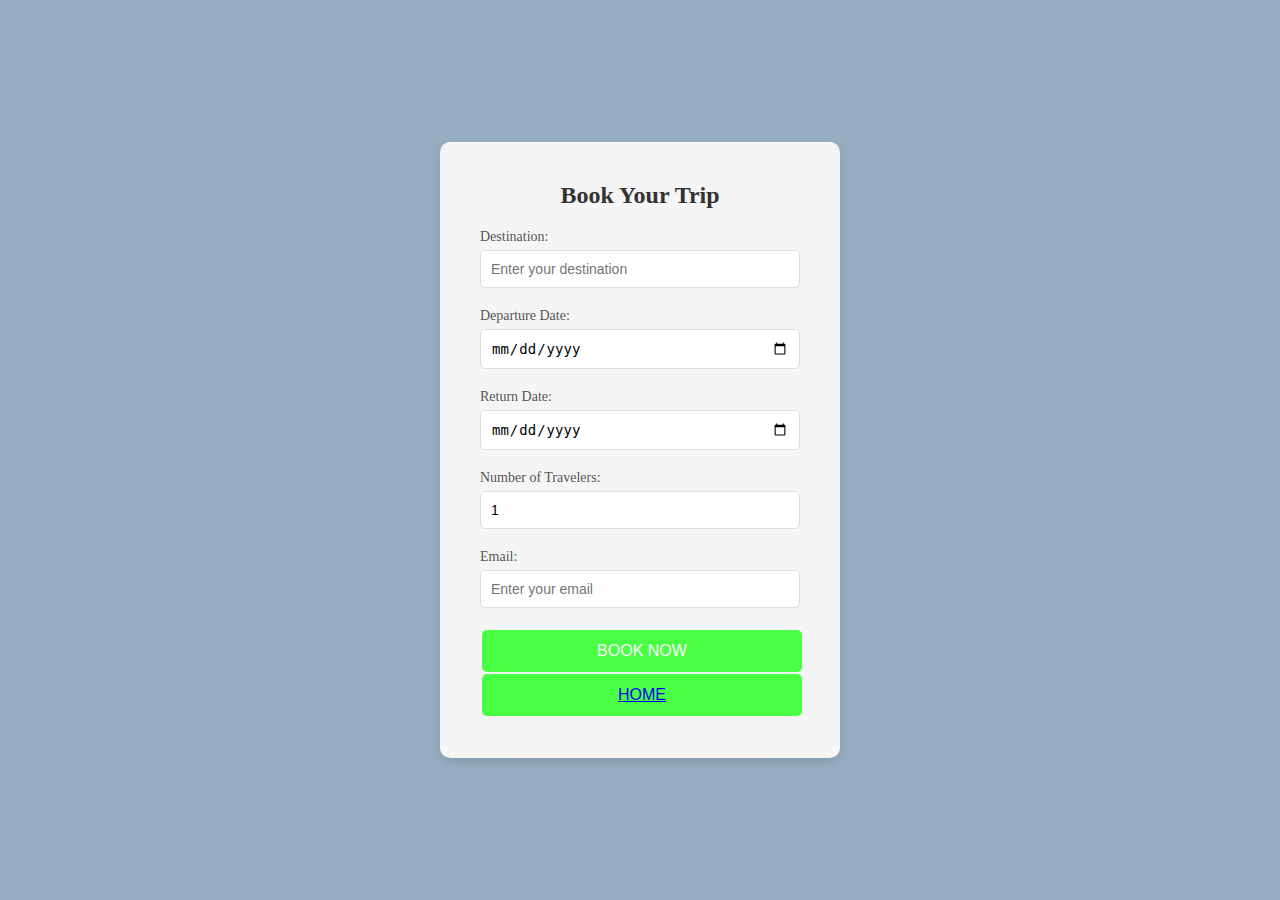
==== index.html @ 2c957ef4 "Rename booknow.html to index.html" ====
<!DOCTYPE html>
<html lang="en">
<head>
  <meta charset="UTF-8">
  <meta name="viewport" content="width=device-width, initial-scale=1.0">
  <title>Book Now</title>
  <link rel="stylesheet" href="booknow.css">
  <link rel="icon" href="https://www.freeiconspng.com/uploads/plane-travel-flight-tourism-travel-icon-png-10.png">
</head>
<body>

  <div class="booking-form-container">
    <h1>Book Your Trip</h1>
    <form action="#" method="post" class="booking-form">

      <label for="destination">Destination:</label>
      <input type="text" id="destination" name="destination" placeholder="Enter your destination" required>
 
      <label for="departure">Departure Date:</label>
      <input type="date" id="departure" name="departure" required>

      <label for="return">Return Date:</label>
      <input type="date" id="return" name="return">

      <label for="travelers">Number of Travelers:</label>
      <input type="number" id="travelers" name="travelers" min="1" max="10" value="1" required>

      <label for="email">Email:</label>
      <input type="email" id="email" name="email" placeholder="Enter your email" required>
      <table>
        <tr>
            <td><button type="submit">BOOK NOW</button></td>
        </tr>
        <tr>
            <td><button><a href="travel.html">HOME</a></button></td>
        </tr>
      </table>

  </div>

</body>
</html>
---- booknow.css ----
:root {
    --primary-color: #669ccb;
    --primary-color-dark: #5681a7;
    --secondary-color: #e8f1fa;
    --text-dark: #282d31;
    --text-light: #767268;
    --extra-light: #f3f4f6;
  
    --max-width: 1200px;
  }
  
  * {
    margin: 0;
    padding: 0;
    box-sizing: border-box;
  }
  
  body {
    font-family:Cambria, Cochin, Georgia, Times, 'Times New Roman', serif;
    display: flex;
    justify-content: center;
    align-items: center;
    height: 100vh;
    background-image: linear-gradient(
        rgba(45, 92, 132, 0.5),
        rgba(45, 92, 132, 0.5)
      ),
      url('https://getwallpapers.com/wallpaper/full/d/8/8/678145.jpg');
    background-position: center ;
    background-repeat: no-repeat;
    background-size: cover;
    
  }
  
  .booking-form-container {
    padding: 40px;
    border-radius: 10px;
    box-shadow: 0 4px 8px rgba(0, 0, 0, 0.1);
    width: 100%;
    max-width: 400px;
    background-color: whitesmoke;
  }
  
  h1 {
    font-size: 24px;
    color: #333333;
    text-align: center;
    margin-bottom: 20px;
  }
  
  .booking-form label {
    font-size: 14px;
    color: #555555;
    margin-bottom: 5px;
    display: block;
  }
  
  .booking-form input {
    width: 100%;
    padding: 10px;
    margin-bottom: 20px;
    border: 1px solid #ddd;
    border-radius: 5px;
    font-size: 14px;
  }
  
  button {
    background-color:rgb(73, 255, 67);
    color: white;
    padding: 12px;
    border: none;
    border-radius: 5px;
    font-size: 16px;
    cursor: pointer;
    width: 100%;
    width: 320px;
  }
  
  button:hover {
    background-color: burlywood;
  }

  @media (max-width: 600px) {
    .booking-form-container {
      padding: 20px;
    }
  
    h1 {
      font-size: 20px;
    }
  }
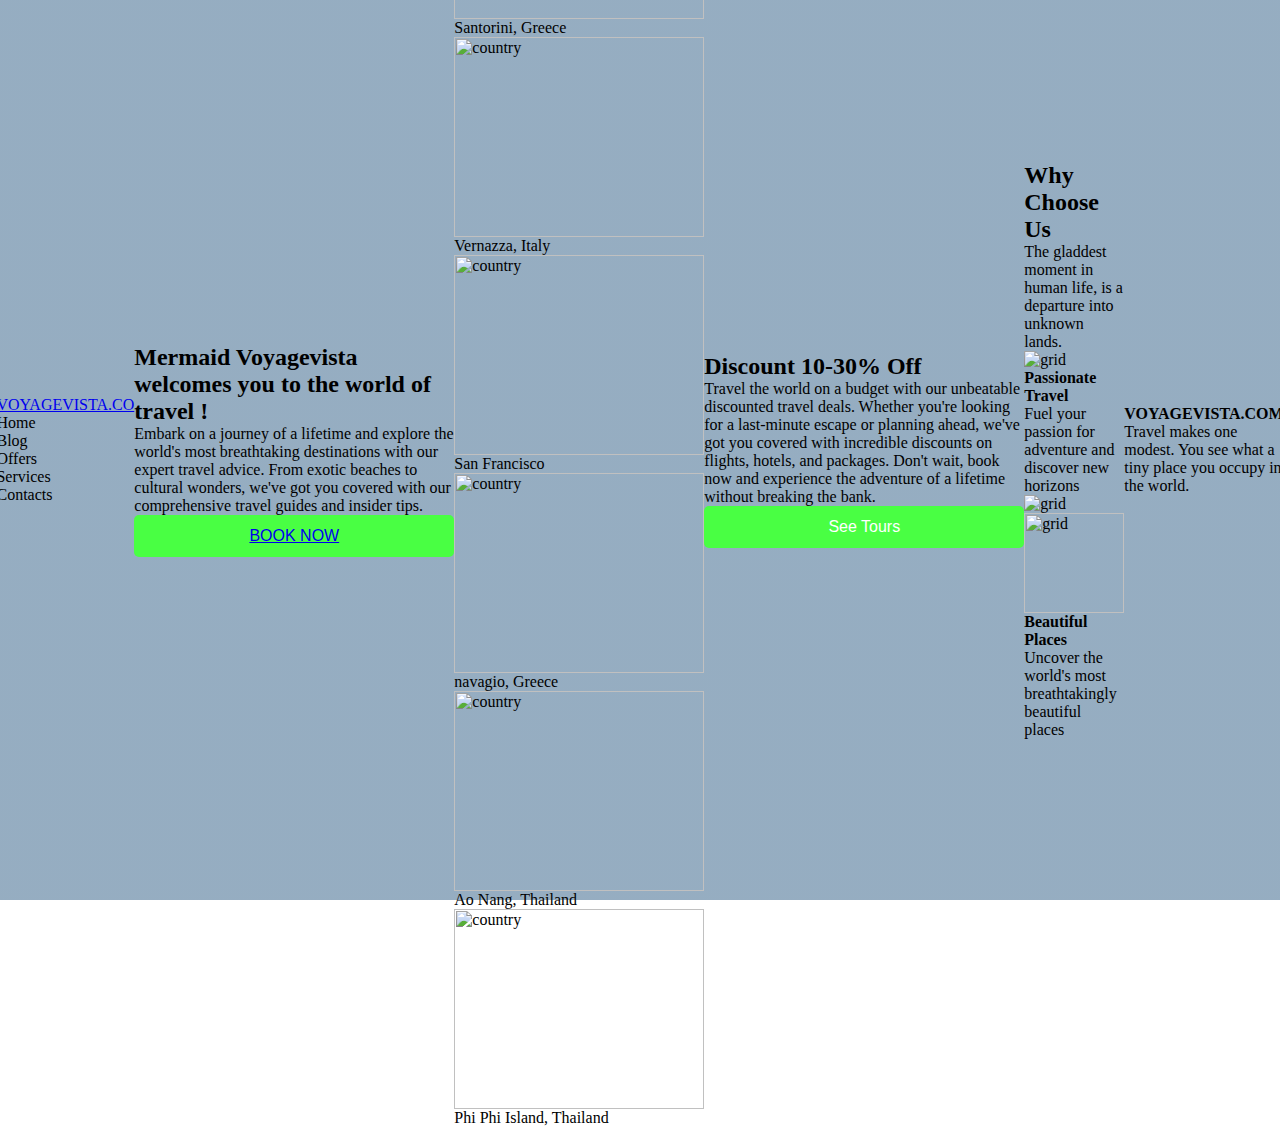
==== commit 3ab53741: "modified" ====
--- a/index.html
+++ b/index.html
@@ -1,42 +1,147 @@
-<!DOCTYPE html>
-<html lang="en">
-<head>
-  <meta charset="UTF-8">
-  <meta name="viewport" content="width=device-width, initial-scale=1.0">
-  <title>Book Now</title>
-  <link rel="stylesheet" href="booknow.css">
-  <link rel="icon" href="https://www.freeiconspng.com/uploads/plane-travel-flight-tourism-travel-icon-png-10.png">
-</head>
-<body>
+<html>
+  <head>
+    <link href="https://cdn.jsdelivr.net/npm/remixicon@3.0.0/fonts/remixicon.css" rel="stylesheet">
+    <link rel="stylesheet" href="style.css" />
+    <title>MERMAID VOYAGEVISTA</title>
+    <link rel="icon" href="https://www.freeiconspng.com/uploads/plane-travel-flight-tourism-travel-icon-png-10.png">
+  </head>
+  <body>
+    <nav>
+    <div class="nav__logo"><a href="#">VOYAGEVISTA.CO </a></div>
+    <ul class="nav__links">
+        <li class="link">Home</li>
+        <li class="link">Blog</li>
+        <li class="link">Offers</li>
+        <li class="link">Services</li>
+        <li class="link">Contacts</li>
+    </ul>
+    </nav>
+    <header>
+      <div class="section__container">
+      <div class="header__content">
+        <h2>Mermaid Voyagevista welcomes you to the world of travel !</h2>
+        <p>
+            Embark on a journey of a lifetime and explore the world's most
+            breathtaking destinations with our expert travel advice. From exotic
+            beaches to cultural wonders, we've got you covered with our
+            comprehensive travel guides and insider tips.
+        </p>
+        <button><a href="booknow.html">BOOK NOW</a></button>
+      </div>
+      </div>
+    </header>
 
-  <div class="booking-form-container">
-    <h1>Book Your Trip</h1>
-    <form action="#" method="post" class="booking-form">
+    <section class="journey__container">
+      <div class="section__container">
+        <h2 class="section__title">Start Your Journey</h2>
+        <p class="section__subtitle">The most searched countries in March</p>
+      <div class="journey__grid">
+      <div class="country__card">
+        <img src="https://cdn.pixabay.com/photo/2020/02/06/18/43/santorini-4825173_640.jpg" width="250px" height="200px" alt="country" />
+      <div class="country__name">
+        <i class="ri-map-pin-2-fill"></i>
+        <span>Santorini, Greece</span>
+      </div>
+      </div>
+      <div class="country__card">
+        <img src="https://www.girosole.com/wp-content/uploads/2017/10/vernazza-700x500.jpg"width="250px" height="200px" alt="country" />
+      <div class="country__name">
+        <i class="ri-map-pin-2-fill"></i>
+        <span>Vernazza, Italy</span>
+      </div>
+      </div>
+      <div class="country__card">
+        <img src="https://worldstrides.com/wp-content/uploads/2015/07/iStock_000061296808_Large-1.jpg" width="250px" height="200px" alt="country" />
+      <div class="country__name">
+        <i class="ri-map-pin-2-fill"></i>
+        <span>San Francisco</span>
+      </div>
+      </div>
+      <div class="country__card">
+        <img src="https://www.greeka.com/village_beach/photos/1050/navagio-or-shipwreck-gallery-24-480.jpg" width="250px" height="200px" alt="country" />
+      <div class="country__name">
+        <i class="ri-map-pin-2-fill"></i>
+        <span>navagio, Greece</span>
+      </div>
+      </div>
+      <div class="country__card">
+        <img src="https://www.chaseforadventure.com/wp-content/uploads/2023/07/Things-to-do-in-Ao-Nang-Krabi-Thailand.webp" width="250px" height="200px" alt="country" />
+      <div class="country__name">
+        <i class="ri-map-pin-2-fill"></i>
+        <span>Ao Nang, Thailand</span>
+      </div>
+      </div>
+      <div class="country__card">
+        <img src="https://somethingoffreedom.com/wp-content/uploads/2022/02/One-of-the-many-beautiful-beaches-on-the-Koh-Phi-Phi-Islands-visiting-them-is-one-of-our-top-things-to-do-here.jpg" width="250px" height="200px" alt="country" />
+      <div class="country__name">
+        <i class="ri-map-pin-2-fill"></i>
+        <span>Phi Phi Island, Thailand</span>
+      </div>
+      </div>
+      </div>
+      </div>
+    </section>
 
-      <label for="destination">Destination:</label>
-      <input type="text" id="destination" name="destination" placeholder="Enter your destination" required>
- 
-      <label for="departure">Departure Date:</label>
-      <input type="date" id="departure" name="departure" required>
+    <section class="banner__container">
+      <div class="section__container">
+      <div class="banner__content">
+        <h2>Discount 10-30% Off</h2>
+        <p>
+            Travel the world on a budget with our unbeatable discounted travel
+            deals. Whether you're looking for a last-minute escape or planning
+            ahead, we've got you covered with incredible discounts on flights,
+            hotels, and packages. Don't wait, book now and experience the
+            adventure of a lifetime without breaking the bank.
+        </p>
+        <button>See Tours</button>
+      </div>
+      </div>
+    </section>
 
-      <label for="return">Return Date:</label>
-      <input type="date" id="return" name="return">
+    <section class="display__container">
+      <div class="section__container">
+        <h2 class="section__title">Why Choose Us</h2>
+        <p class="section__subtitle">
+          The gladdest moment in human life, is a departure into unknown lands.
+        </p>
+      <div class="display__grid">
+      <div class="display__card grid-1">
+        <img src="https://dsfantiquejewelry.com/cdn/shop/articles/perfect-vacation-the-worlds-top-10-most-beautiful-islands-927292.jpg?v=1711646004&width=2048" alt="grid" />
+      </div>
+      <div class="display__card">
+        <i class="ri-earth-line"></i>
+        <h4>Passionate Travel</h4>
+        <p>Fuel your passion for adventure and discover new horizons</p>
+      </div>
+      <div class="display__card">
+        <img src="https://cookislands.travel/sites/default/files/styles/card_/public/adt-te-vaka-lagoon.jpg.webp?itok=Sk6sMyFN" alt="grid" />
+      </div>
+      <div class="display__card">
+        <img src="https://res.cloudinary.com/redballoon/image/upload/w_280,f_auto/v1557119527/cc-inpage%20filters/RB-AU-desktop-560x480-inpage-filter-image-cairns.jpg" height="100" alt="grid" />
+      </div>
+      <div class="display__card">
+        <i class="ri-road-map-line"></i>
+        <h4>Beautiful Places</h4>
+        <p>Uncover the world's most breathtakingly beautiful places</p>
+      </div>
+      </div>
+      </div>
+    </section>
 
-      <label for="travelers">Number of Travelers:</label>
-      <input type="number" id="travelers" name="travelers" min="1" max="10" value="1" required>
-
-      <label for="email">Email:</label>
-      <input type="email" id="email" name="email" placeholder="Enter your email" required>
-      <table>
-        <tr>
-            <td><button type="submit">BOOK NOW</button></td>
-        </tr>
-        <tr>
-            <td><button><a href="travel.html">HOME</a></button></td>
-        </tr>
-      </table>
-
-  </div>
-
-</body>
-</html>
+    <footer>
+      <div class="section__container">
+        <h4>VOYAGEVISTA.COM</h4>
+      <div class="social__icons">
+        <span><i class="ri-facebook-fill"></i></span>
+        <span><i class="ri-twitter-fill"></i></span>
+        <span><i class="ri-instagram-line"></i></span>
+        <span><i class="ri-linkedin-fill"></i></span>
+      </div>
+        <p>
+          Travel makes one modest. You see what a tiny place you occupy in the
+          world.
+        </p>
+      </div>
+    </footer>
+  </body>
+</html>--- a/style.css
+++ b/style.css
@@ -0,0 +1,93 @@
+
+:root {
+    --primary-color: #669ccb;
+    --primary-color-dark: #5681a7;
+    --secondary-color: #e8f1fa;
+    --text-dark: #282d31;
+    --text-light: #767268;
+    --extra-light: #f3f4f6;
+  
+    --max-width: 1200px;
+  }
+  
+  * {
+    margin: 0;
+    padding: 0;
+    box-sizing: border-box;
+  }
+  
+  body {
+    font-family:Cambria, Cochin, Georgia, Times, 'Times New Roman', serif;
+    display: flex;
+    justify-content: center;
+    align-items: center;
+    height: 100vh;
+    background-image: linear-gradient(
+        rgba(45, 92, 132, 0.5),
+        rgba(45, 92, 132, 0.5)
+      ),
+      url('https://getwallpapers.com/wallpaper/full/d/8/8/678145.jpg');
+    background-position: center ;
+    background-repeat: no-repeat;
+    background-size: cover;
+    
+  }
+  
+  .booking-form-container {
+    padding: 40px;
+    border-radius: 10px;
+    box-shadow: 0 4px 8px rgba(0, 0, 0, 0.1);
+    width: 100%;
+    max-width: 400px;
+    background-color: whitesmoke;
+  }
+  
+  h1 {
+    font-size: 24px;
+    color: #333333;
+    text-align: center;
+    margin-bottom: 20px;
+  }
+  
+  .booking-form label {
+    font-size: 14px;
+    color: #555555;
+    margin-bottom: 5px;
+    display: block;
+  }
+  
+  .booking-form input {
+    width: 100%;
+    padding: 10px;
+    margin-bottom: 20px;
+    border: 1px solid #ddd;
+    border-radius: 5px;
+    font-size: 14px;
+  }
+  
+  button {
+    background-color:rgb(73, 255, 67);
+    color: white;
+    padding: 12px;
+    border: none;
+    border-radius: 5px;
+    font-size: 16px;
+    cursor: pointer;
+    width: 100%;
+    width: 320px;
+  }
+  
+  button:hover {
+    background-color: burlywood;
+  }
+
+  @media (max-width: 600px) {
+    .booking-form-container {
+      padding: 20px;
+    }
+  
+    h1 {
+      font-size: 20px;
+    }
+  }
+  
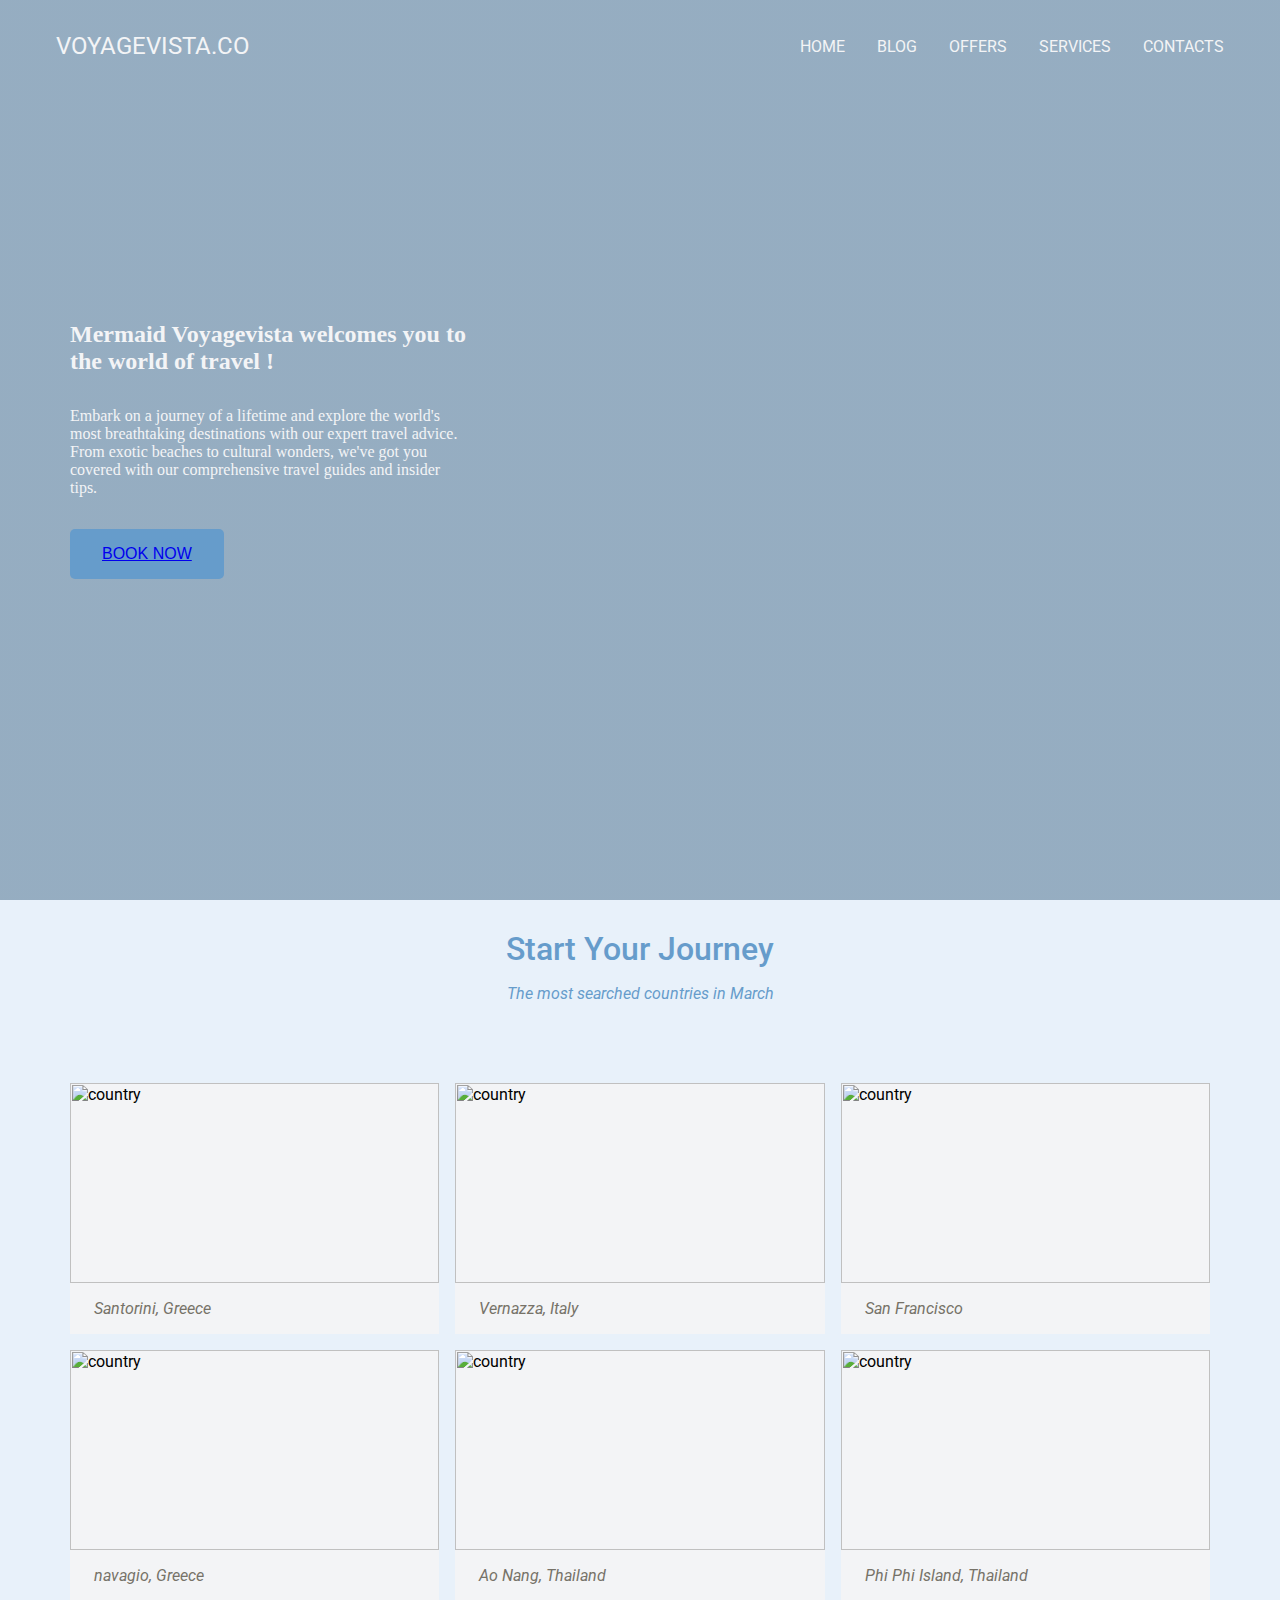
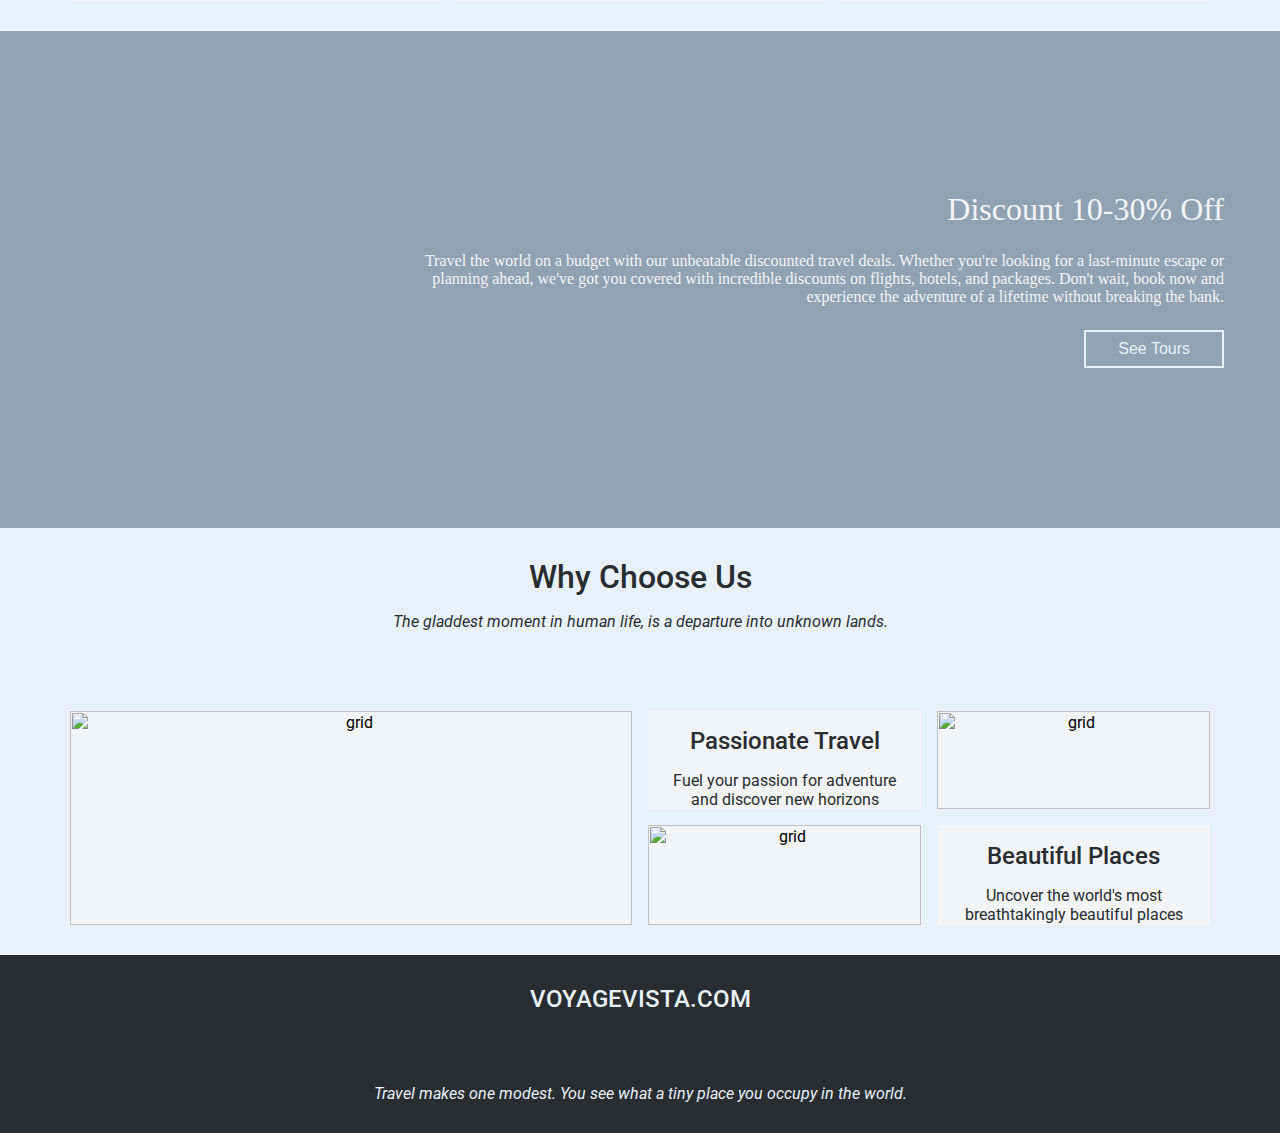
==== commit 538f4dd9: "changed" ====
--- a/index.html
+++ b/index.html
@@ -1,7 +1,7 @@
 <html>
   <head>
     <link href="https://cdn.jsdelivr.net/npm/remixicon@3.0.0/fonts/remixicon.css" rel="stylesheet">
-    <link rel="stylesheet" href="style.css" />
+    <link rel="stylesheet"  type=text/css href="style.css" />
     <title>MERMAID VOYAGEVISTA</title>
     <link rel="icon" href="https://www.freeiconspng.com/uploads/plane-travel-flight-tourism-travel-icon-png-10.png">
   </head>
--- a/style.css
+++ b/style.css
@@ -1,93 +1,382 @@
+@import url("https://fonts.googleapis.com/css2?family=Roboto:ital,wght@0,400;0,500;0,700;1,500&display=swap");
 
 :root {
-    --primary-color: #669ccb;
-    --primary-color-dark: #5681a7;
-    --secondary-color: #e8f1fa;
-    --text-dark: #282d31;
-    --text-light: #767268;
-    --extra-light: #f3f4f6;
-  
-    --max-width: 1200px;
-  }
-  
-  * {
-    margin: 0;
-    padding: 0;
-    box-sizing: border-box;
-  }
-  
-  body {
-    font-family:Cambria, Cochin, Georgia, Times, 'Times New Roman', serif;
+  --primary-color: #669ccb;
+  --primary-color-dark: #5681a7;
+  --secondary-color: #e8f1fa;
+  --text-dark: #282d31;
+  --text-light: #767268;
+  --extra-light: #f3f4f6;
+
+  --max-width: 1200px;
+}
+
+* {
+  padding: 0;
+  margin: 0;
+  box-sizing: border-box;
+}
+
+.section__container {
+  padding: 30px;
+  max-width: var(--max-width);
+  margin: auto;
+}
+
+.header__content{
+  font-style:bold ;
+  font-family:Cambria, Cochin, Georgia, Times, 'Times New Roman', serif;
+}
+.section__title {
+  font-size: 32px;
+  font-weight: 500;
+  color: var(--primary-color);
+  margin-bottom: 1rem;
+  text-align: center;
+}
+
+.section__subtitle {
+  font-size: 1rem;
+  font-style: italic;
+  color: var(--primary-color);
+  margin-bottom: 5rem;
+  text-align: center;
+}
+
+img {
+  width: 100%;
+}
+
+body {
+  font-family: "Roboto", sans-serif;
+}
+
+nav {
+  position: absolute;
+  top: 0;
+  left: 50%;
+  transform: translateX(-50%);
+  padding: 2rem 1rem;
+  width: 100%;
+  max-width: var(--max-width);
+  display: flex;
+  align-items: center;
+  justify-content: space-between;
+}
+
+.nav__logo a {
+  text-decoration: none;
+  color: var(--extra-light);
+  font-size: 1.5rem;
+}
+
+.nav__links {
+  display: none;
+  list-style: none;
+  align-items: center;
+  gap: 2rem;
+}
+
+.link {
+  color: var(--extra-light);
+  text-transform: uppercase;
+  cursor: pointer;
+  transition: 0.3s;
+}
+
+.link:hover {
+  color: var(--primary-color);
+}
+
+header {
+  height: 100vh;
+  background-image: linear-gradient(
+    rgba(45, 92, 132, 0.5),
+    rgba(45, 92, 132, 0.5)
+  ),
+    url("https://images.unsplash.com/photo-1476514525535-07fb3b4ae5f1?fm=jpg&q=60&w=3000&ixlib=rb-4.0.3&ixid=M3wxMjA3fDB8MHxleHBsb3JlLWZlZWR8Nnx8fGVufDB8fHx8fA%3D%3D");
+  background-position:  center;
+  background-repeat: no-repeat;
+  background-size: cover;
+}
+
+header .section__container {
+  height: 100%;
+  display: flex;
+  align-items: center;
+  justify-content: center;
+}
+
+.header__content {
+  display: flex;
+  flex-direction: column;
+  align-items: center;
+  gap: 2rem;
+  color: var(--extra-light);
+}
+
+.header__content h1 {
+  font-size: 5rem;
+  font-weight: 400;
+  line-height: 5rem;
+}
+
+.header__content p {
+  text-align: center;
+}
+
+.header__content button {
+  padding: 1rem 2rem;
+  outline: none;
+  border: none;
+  border-radius: 5px;
+  background-color: var(--primary-color);
+  color: var(--extra-light);
+  font-size: 1rem;
+  cursor: pointer;
+  transition: 0.3s;
+}
+
+.header__content button:hover {
+  background-color: var(--primary-color-dark);
+}
+
+.journey__container {
+  background-color: var(--secondary-color);
+}
+
+.journey__grid {
+  display: grid;
+  grid-template-columns: repeat(2, 1fr);
+  gap: 1rem;
+}
+
+.country__card {
+  background-color: var(--extra-light);
+}
+
+.country__name {
+  padding: 1rem;
+  text-align: left;
+  display: flex;
+  align-items: center;
+  gap: 0.5rem;
+  color: var(--text-light);
+  cursor: pointer;
+}
+
+.country__name i {
+  font-size: 1.2rem;
+}
+
+.country__name span {
+  font-style: italic;
+}
+
+.banner__container {
+  background-image: linear-gradient(
+      rgba(35, 71, 103, 0.5),
+      rgba(35, 71, 103, 0.5)
+    ),
+    url("https://images.unsplash.com/photo-1507525428034-b723cf961d3e?q=80&w=2073&auto=format&fit=crop&ixlib=rb-4.0.3&ixid=M3wxMjA3fDB8MHxwaG90by1wYWdlfHx8fGVufDB8fHx8fA%3D%3D");
+  background-position: center center;
+  background-repeat: no-repeat;
+  background-size: cover;
+}
+
+.banner__container .section__container {
+  padding: 10rem 1rem;
+  display: flex;
+  justify-content: center;
+}
+
+.banner__content {
+  display: flex;
+  align-items: center;
+  flex-direction: column;
+  gap: 1.5rem;
+  text-align: center;
+  color: var(--extra-light);
+  font-style:bold ;
+  font-family:Cambria, Cochin, Georgia, Times, 'Times New Roman', serif;
+}
+
+.banner__content h2 {
+  font-size: 2rem;
+  font-weight: 400;
+}
+
+.banner__content button {
+  padding: 0.5rem 2rem;
+  outline: none;
+  border: 2px solid var(--secondary-color);
+  background-color: transparent;
+  color: var(--secondary-color);
+  font-size: 1rem;
+  cursor: pointer;
+}
+
+.display__container {
+  background-color: var(--secondary-color);
+}
+
+.display__container :is(.section__title, .section__subtitle) {
+  color: var(--text-dark);
+}
+
+.display__grid {
+  display: grid;
+  grid-template-columns: repeat(2, 1fr);
+  gap: 1rem;
+}
+
+.display__card {
+  display: flex;
+  align-items: center;
+  justify-content: center;
+  flex-direction: column;
+  gap: 0.5rem;
+  background-color: var(--extra-light);
+  text-align: center;
+}
+
+.display__card i {
+  font-size: 2rem;
+  color: var(--primary-color);
+}
+
+.display__card h4 {
+  font-size: 1rem;
+  font-weight: 500;
+  padding: 0 1rem;
+  color: var(--text-dark);
+}
+
+.display__card p {
+  font-size: 0.8rem;
+  padding: 0 1rem;
+  color: var(--text-dark);
+}
+
+.display__grid .grid-1 {
+  grid-area: 1/1/3/3;
+}
+
+footer {
+  background-color: var(--text-dark);
+  color: var(--secondary-color);
+}
+
+footer .section__container {
+  display: grid;
+  gap: 1.5rem;
+  text-align: center;
+}
+
+footer h4 {
+  font-size: 1.5rem;
+  font-weight: 500;
+}
+
+.social__icons {
+  display: flex;
+  align-items: center;
+  justify-content: center;
+  gap: 1rem;
+}
+
+.social__icons i {
+  padding: 5px;
+  font-size: 1.2rem;
+  cursor: pointer;
+}
+
+footer p {
+  font-style: italic;
+}
+
+@media (min-width: 640px) {
+  .nav__links {
     display: flex;
-    justify-content: center;
-    align-items: center;
-    height: 100vh;
-    background-image: linear-gradient(
-        rgba(45, 92, 132, 0.5),
-        rgba(45, 92, 132, 0.5)
-      ),
-      url('https://getwallpapers.com/wallpaper/full/d/8/8/678145.jpg');
-    background-position: center ;
-    background-repeat: no-repeat;
-    background-size: cover;
-    
-  }
-  
-  .booking-form-container {
-    padding: 40px;
-    border-radius: 10px;
-    box-shadow: 0 4px 8px rgba(0, 0, 0, 0.1);
-    width: 100%;
+  }
+
+  header .section__container {
+    justify-content: flex-start;
+  }
+
+  .header__content {
     max-width: 400px;
-    background-color: whitesmoke;
-  }
-  
-  h1 {
-    font-size: 24px;
-    color: #333333;
-    text-align: center;
-    margin-bottom: 20px;
-  }
-  
-  .booking-form label {
-    font-size: 14px;
-    color: #555555;
-    margin-bottom: 5px;
-    display: block;
-  }
-  
-  .booking-form input {
-    width: 100%;
-    padding: 10px;
-    margin-bottom: 20px;
-    border: 1px solid #ddd;
-    border-radius: 5px;
-    font-size: 14px;
-  }
-  
-  button {
-    background-color:rgb(73, 255, 67);
-    color: white;
-    padding: 12px;
-    border: none;
-    border-radius: 5px;
-    font-size: 16px;
-    cursor: pointer;
-    width: 100%;
-    width: 320px;
-  }
-  
-  button:hover {
-    background-color: burlywood;
-  }
-
-  @media (max-width: 600px) {
-    .booking-form-container {
-      padding: 20px;
-    }
-  
-    h1 {
-      font-size: 20px;
-    }
-  }
-  
+    align-items: flex-start;
+  }
+
+  .header__content p {
+    text-align: left;
+  }
+
+  .journey__grid {
+    grid-template-columns: repeat(3, 1fr);
+    gap: 1rem;
+  }
+
+  .display__grid {
+    grid-template-columns: repeat(4, 1fr);
+  }
+
+  .display__card {
+    gap: 0;
+  }
+
+  .display__card i {
+    font-size: 1.75rem;
+  }
+
+  .display__card h4 {
+    font-size: 1rem;
+  }
+
+  .display__card p {
+    font-size: 0.7rem;
+  }
+}
+
+@media (min-width: 786px) {
+  .banner__container .section__container {
+    justify-content: flex-end;
+  }
+
+  .banner__content {
+    align-items: flex-end;
+    text-align: right;
+    max-width: 800px;
+  }
+
+  .display__card {
+    gap: 0.5rem;
+  }
+
+  .display__card i {
+    font-size: 2.5rem;
+  }
+
+  .display__card p {
+    font-size: 0.8rem;
+  }
+}
+
+@media (min-width: 1024px) {
+  .display__card {
+    gap: 1rem;
+  }
+
+  .display__card i {
+    font-size: 3rem;
+  }
+
+  .display__card h4 {
+    font-size: 1.5rem;
+  }
+
+  .display__card p {
+    font-size: 1rem;
+  }
+}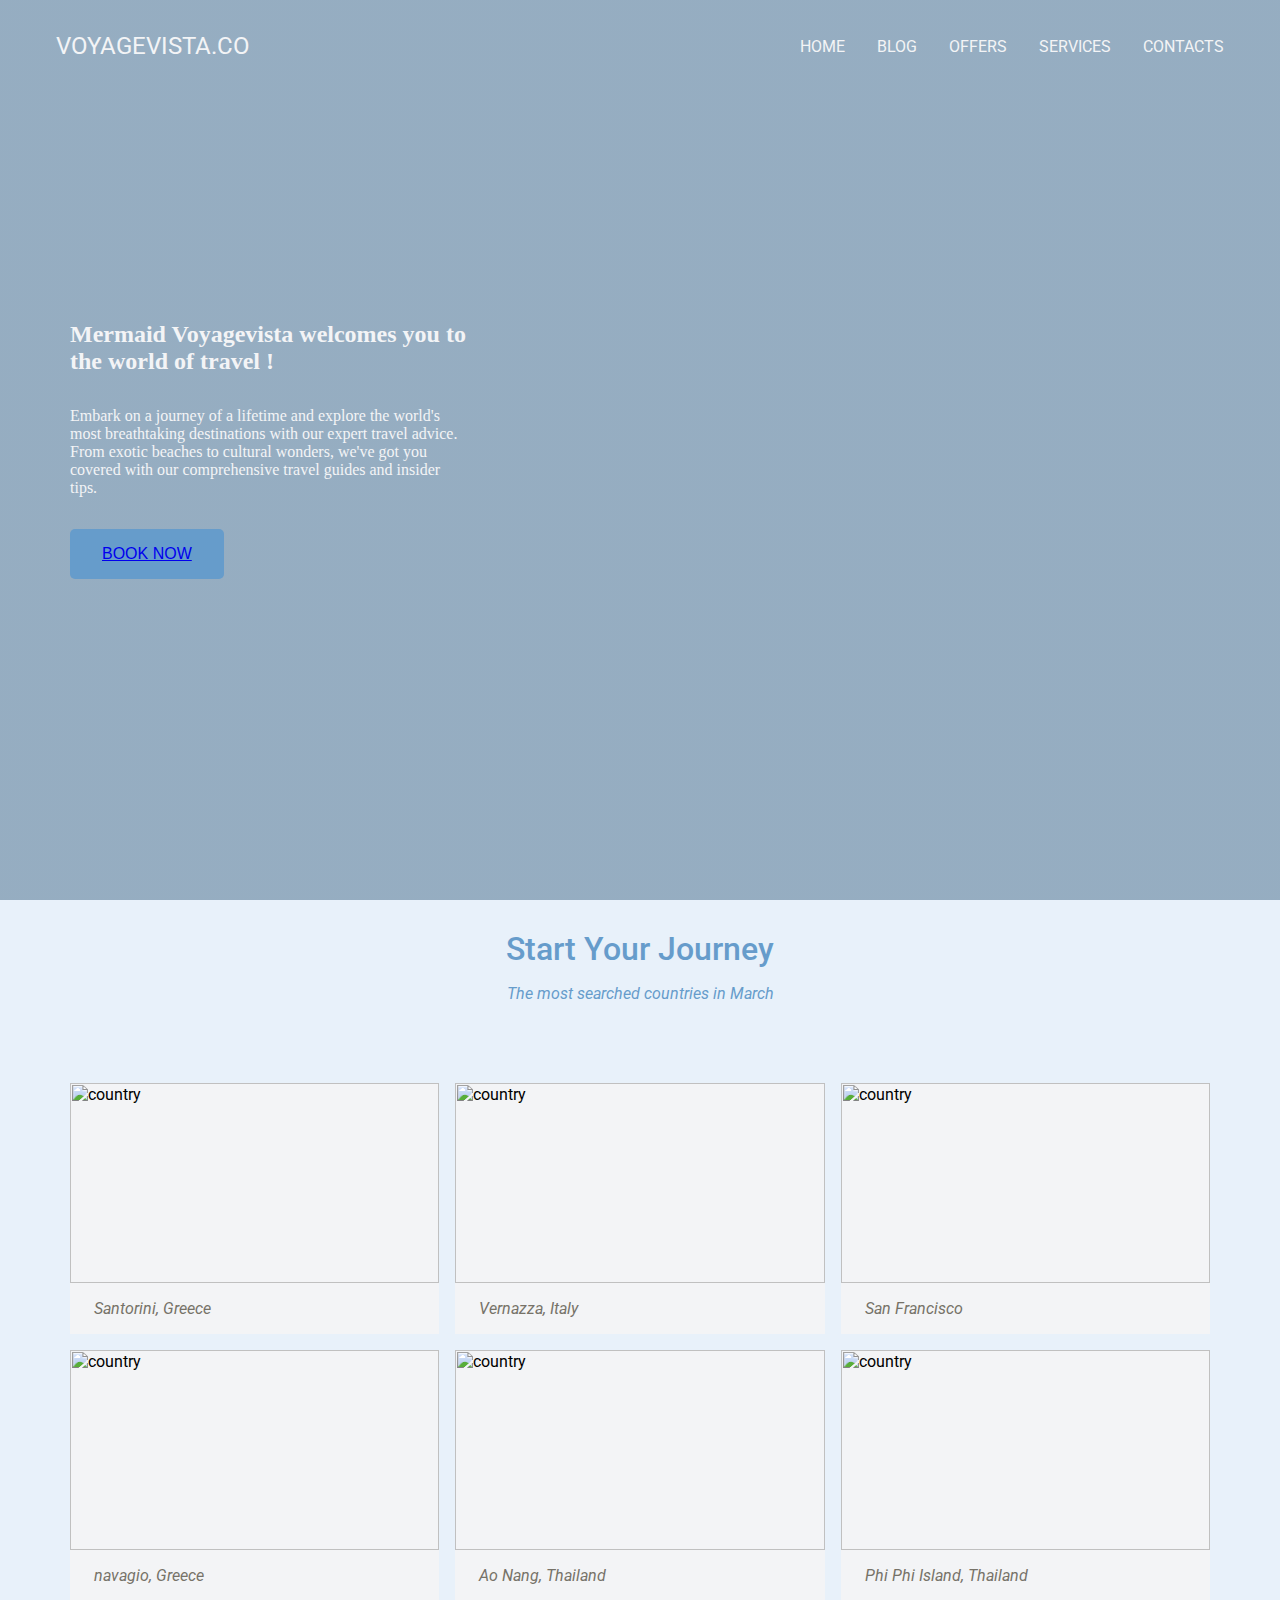
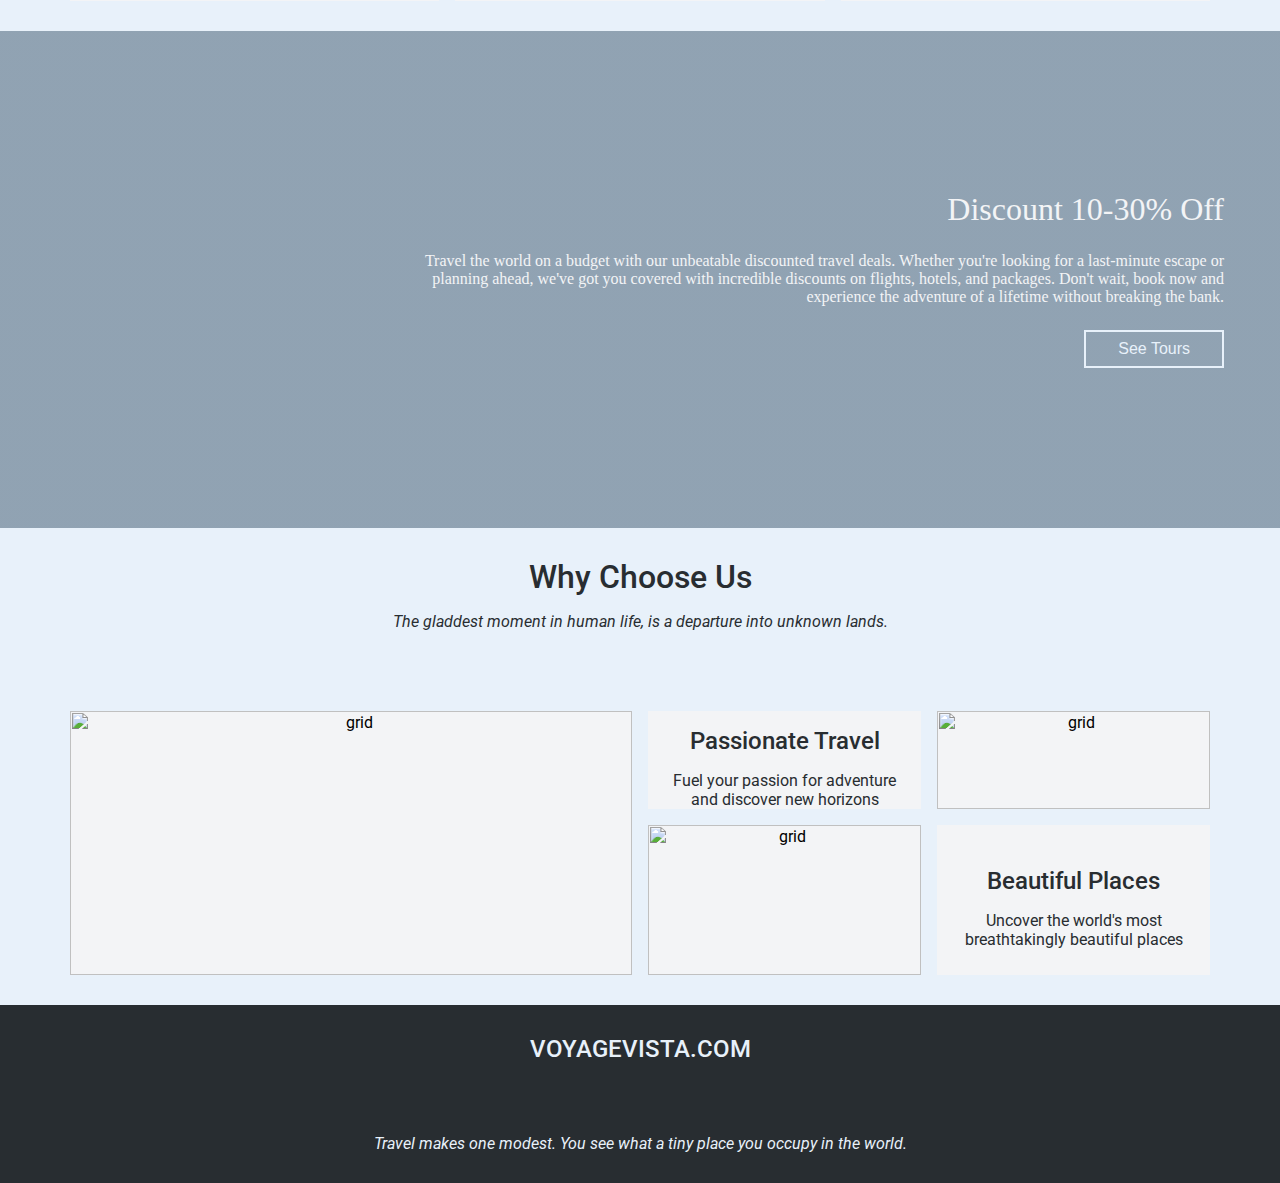
==== commit 6f80250a: "changed" ====
--- a/index.html
+++ b/index.html
@@ -1,7 +1,7 @@
 <html>
   <head>
     <link href="https://cdn.jsdelivr.net/npm/remixicon@3.0.0/fonts/remixicon.css" rel="stylesheet">
-    <link rel="stylesheet"  type=text/css href="style.css" />
+    <link rel="stylesheet"  type="text/css" href="style.css" />
     <title>MERMAID VOYAGEVISTA</title>
     <link rel="icon" href="https://www.freeiconspng.com/uploads/plane-travel-flight-tourism-travel-icon-png-10.png">
   </head>
@@ -117,7 +117,7 @@
         <img src="https://cookislands.travel/sites/default/files/styles/card_/public/adt-te-vaka-lagoon.jpg.webp?itok=Sk6sMyFN" alt="grid" />
       </div>
       <div class="display__card">
-        <img src="https://res.cloudinary.com/redballoon/image/upload/w_280,f_auto/v1557119527/cc-inpage%20filters/RB-AU-desktop-560x480-inpage-filter-image-cairns.jpg" height="100" alt="grid" />
+        <img src="https://res.cloudinary.com/redballoon/image/upload/w_280,f_auto/v1557119527/cc-inpage%20filters/RB-AU-desktop-560x480-inpage-filter-image-cairns.jpg" height="150" alt="grid" />
       </div>
       <div class="display__card">
         <i class="ri-road-map-line"></i>
@@ -144,4 +144,4 @@
       </div>
     </footer>
   </body>
-</html>+</html>
